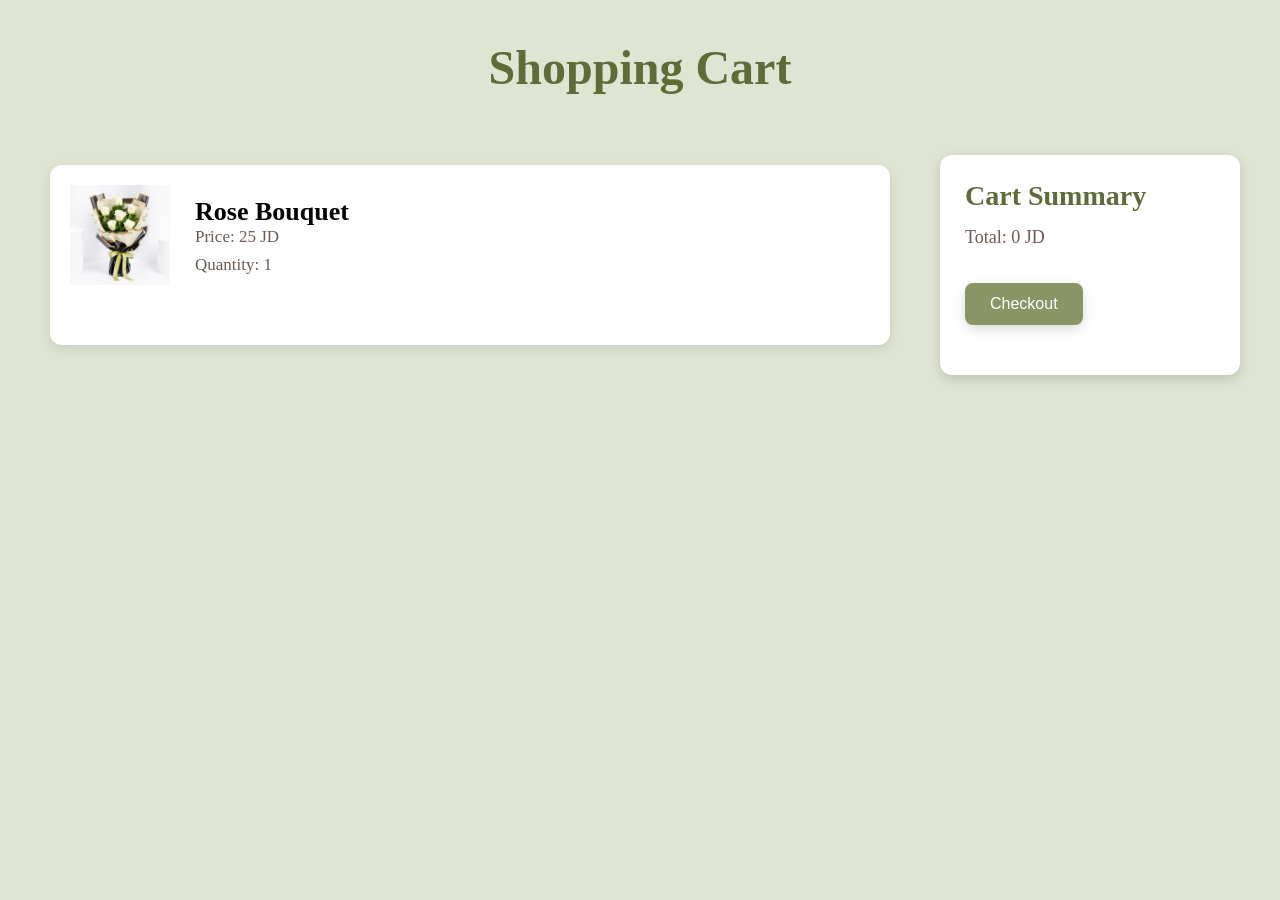
==== pages/website/cart.html @ 5d1400f2 "Update cart and home page" ====
<!DOCTYPE html>
<html lang="en">

<head>
    <meta charset="UTF-8">
    <title>Flover-Cart</title>
    <meta name="viewport" content="width=device-width, initial-scale=1.0">
    <link rel="stylesheet" href="../../css/website/style.css">
</head>
<body>
    <h1>Shopping Cart</h1>
    <section class="cart">
        <div class="cart-items">

    <div class="cart-item">
        <img src="../../images/bouquet-of-white-roses_1.webp" alt="Rose Bouquet">
        <div class="cart-item-info">
        <h3>Rose Bouquet</h3>
        <p>Price: 25 JD</p>
        <p>Quantity: 1</p>
    </div>
    </div>

</div>

        <div class="cart-summary">
         <h2>Cart Summary</h2>
        <p>Total: <span id="cart-total">0 JD</span></p>
        <a href="checkout.html">Checkout</a>
        </div>
    </section>

    <script src="../../js/website/main.js"></script>
</body>

</html>
---- css/website/style.css ----
* {
    margin: 0;
    padding: 0;
    box-sizing: border-box;
}

html,
body {
    margin: 0;
    padding: 0;
    background-color: #dfe5d2;
}
/* =========================
   FLOWER GROUP
========================= */

.group-Flower {
    display: flex;
    gap: 50px;
    justify-content: center;
}

.flower-card img {
    width: 250px;
    height: 250px;
    object-fit: cover;
}

/* =========================
   Graduate GROUP
========================= */

.group-graduate{
    display: flex;
    gap: 20px;
    justify-content: center;
}

.graduate-card img {
    width: 18vw;
    height: 320px;
    object-fit: cover;
}
/* =========================
   Teddy GROUP
========================= */

.group-teddy {
    display: flex;
    gap: 50px;
    justify-content: center;
}

.teddy-card img {
      width: 250px;
    height: 250px;
    object-fit: cover;

}

/* =========================
   Gift GROUP
========================= */

.group-gift {
    display: flex;
    gap: 50px;
    justify-content: center;
}

.gift-card img {
       width: 250px;
    height: 250px;
    object-fit: cover;

}


/* =========================
   NAVIGATION
========================= */

nav {
    font-family: 'Lora', serif;
    display: flex;
    align-items: center;
    justify-content: space-between;
    padding: 15px 30px;
}

.logo {
    display: flex;
    align-items: center;
    gap: 8px;
}

.logo img {
    width: 65px;
    height: 65px;
    object-fit: contain;
    display: block;
}

.logo h1 {
    font-family: 'Cormorant Garamond', serif;
    font-size: 42px;
    font-weight: 600;
    color: #606C38;
    margin: 0;
}
.nav-links {
    display: flex;
    gap: 40px;
    list-style: none;
    margin: 0;
    padding: 0;
}

.nav-links a {
    font-family: 'Lora', serif;
    font-size: 22px;
    font-weight: 600;
    text-decoration: none;
    cursor: pointer;
    color: #606C38;
}
.nav-links a:hover {
    color: #4A3B3B;
}


/* =========================
   MENU BUTTON
========================= */

.menu-toggle {
    display: none;
    background: none;
    border: none;
    font-size: 100px;
    color: #606C38;
    cursor: pointer;
    padding: 0;
}


/* =========================
   HERO
========================= */

.hero-image {
    position: relative;
    width: 100%;
    overflow: hidden;
}

.hero-image img {
    width: 100%;
    height: clamp(600px, 90vh, 800px);
    object-fit: cover;
    object-position: center;
    display: block;
    animation: flowerZoom 2s ease;
}

.hero-content {
    font-family: 'Lora', serif;
    position: absolute;
    top: 50%;
    left: 50%;
    transform: translate(-50%, -50%);
    width: 90%;
    text-align: center;
}

.hero-content h1 {
    font-size: clamp(30px, 6vw, 50px);
font-family: 'Cormorant Garamond', serif;
    color: #FFF8F0;
    margin: 0 0 20px;
}

.hero-content p {
   
    font-size: clamp(18px, 2vw, 29px);
    color: #FFF8F0;
    margin: 0 auto 25px;
    max-width: 900px;
     font-family: 'Cormorant Garamond', serif;
}

.hero-content a {
    display: inline-block;
    padding: 14px 30px;
    background-color: #8B5E83;
    color: white;
    text-decoration: none;
    border-radius: 8px;
    font-size: clamp(16px, 2vw, 20px);
    font-weight: bold;
    box-shadow: 0 5px 12px rgba(0, 0, 0, 0.3);
}


/* =========================
   FEATURED FLOWERS
========================= */

body {
    font-family: Arial;
}

.featured-Flower {
    text-align: center;
    font-size: 60px;
    background-color: #dfe5d2;
     margin-bottom: 150px;
}

.featured-Flower img {
    display: block;
    margin: auto;
}

.flower-card {
    text-align: center;
    transition: 0.3s;
}

.flower-card:hover {
    transform: scale(1.05);
}

.flower-card h3 {
    color: #4A3B3B;
     font-family: 'Cormorant Garamond', serif;
     font-size: 20px;
}

.flower-card p {
    color: #6B5B53;
     font-family: 'Lora', serif;
      font-size: 15px;
}

.featured-Flower h2 {
    text-align: center;
    padding: 15px 30px;
   font-size:  38px;
   font-family: 'Cormorant Garamond', serif;
    color: #606C38;
}

/*==================
Graduate flowers
====================*/
.graduate-flowers {
     text-align: center;
    font-size: 60px;
    background-color: #dfe5d2;
     margin-bottom: 150px;
}

.group-graduate img {
    
    display: block;
    margin: auto;
}

.graduate-card {
    text-align: center;
    transition: 0.3s;
}

.graduate-card:hover {
    transform: scale(1.05);
}

.graduate-card h3 {
    color: #4A3B3B;
     font-family: 'Cormorant Garamond', serif;
     font-size: 20px;
}

.graduate-card p {
    color: #6B5B53;
     font-family: 'Lora', serif;
      font-size: 15px;
}

.graduate-flowers h2 {
    text-align: center;
    padding: 15px 30px;
   font-size:  38px;
    color: #606C38;
    font-family: 'Cormorant Garamond', serif;
}

/*===================
Teddy bears
=================*/
.teddy-Flower {
    text-align: center;
    font-size: 60px;
    background-color: #dfe5d2;
     margin-bottom: 150px;
}
.teddy-Flower img {
    display: block;
    margin: auto;
}

.teddy-card {
    text-align: center;
    transition: 0.3s;
}

.teddy-card:hover {
    transform: scale(1.05);
}

.teddy-card h3 {
    color: #4A3B3B;
     font-family: 'Cormorant Garamond', serif;
     font-size: 20px;
}

.teddy-card p {
    color: #6B5B53;
     font-family: 'Lora', serif;
     font-size: 15px;
}


.teddy-Flower h2 {
    text-align: center;
    padding: 15px 30px;
    font-size:  38px;
    color: #606C38;
    font-family: 'Cormorant Garamond', serif;
}

/*===========
gift-Flower
==============*/

.gift-Flower {
    text-align: center;
    font-size: 60px;
    background-color: #dfe5d2;
     margin-bottom: 150px;
}

.gift-Flower img {
    display: block;
    margin: auto;
}

.gift-card {
    text-align: center;
    transition: 0.3s;
}

.gift-card:hover {
    transform: scale(1.05);
}

.gift-card h3 {
   color: #4A3B3B;
    font-family: 'Cormorant Garamond', serif;
    font-size: 20px;
}

.gift-card p {
    color: #6B5B53;
     font-family: 'Lora', serif;
     font-size: 15px;

}

.gift-Flower h2 {
    text-align: center;
    padding: 15px 30px;
   font-size: 38px;
    color: #606C38;
    font-family: 'Cormorant Garamond', serif;
}



/* =========================
   CATEGORIES
========================= */

.categories {
    padding: 60px 40px;
    background-color: #dfe5d2;
     margin-bottom: 150px;
}

.categories h2 {
    text-align: center;
    padding: 15px 30px;
    font-size: 38px;
    color: #606C38;
    font-family: 'Cormorant Garamond', serif;
}

.category-group {
    display: flex;
    gap: 50px;
    justify-content: center;
}

.category-group img {
      width: 250px;
    height: 250px;
    object-fit: cover;

}

.category {
    text-align: center;
    transition: 0.3s;
}

.category h3 {
    text-align: center;
    padding: 15px 30px;
    font-size: 20px;
    color: #606C38;
}

/* =========================
 Footer
========================= */
footer {
    display: flex;
    justify-content: center;
    gap: 200px;
    padding: 200px;
    background-color: #606C38;
    color: white;
    font-family: 'Lora', serif;
}

footer div {
    display: flex;
    flex-direction: column;
    gap: 10px;
}

footer a {
    color: white;
    text-decoration: none;
}
footer a:hover {
    color: #dfe5d2;
}
footer h3 {
    font-size: 30px;
    margin-bottom: 10px;
    font-family: 'Cormorant Garamond', serif;
}
footer h2 {
    font-size: 45px;
    margin-bottom: 10px;
    font-family: 'Cormorant Garamond', serif; 
}
/*============
search
==============*/
.search-button {
    background: none;
    border: none;
    cursor: pointer;
    color: #606C38;
    padding: 0;
    display: flex;
    align-items: center;
}

.search-button:hover {
    color: #4A3B3B;
}

.cart-button {
    color: #606C38;
    display: flex;
    align-items: center;
    text-decoration: none;
}

.cart-button:hover {
    color: #4A3B3B;
}

/* =========================
   ANIMATIONS
========================= */

@keyframes flowerZoom {
    from {
        transform: scale(1.05);
    }

    to {
        transform: scale(1);
    }
}

/* =========================
   SHOPPING CART
========================= */

.cart {
    display: flex;
    gap: 40px;
    padding: 40px;
}
.cart-items {
    flex: 1;
    padding: 10px;
}

.cart-item {
    min-height: 180px;
    width: 100%;
    margin-bottom: 20px;
    display: flex;
    background-color: white;
    padding: 20px;
    border-radius: 12px;
    box-shadow: 0 4px 12px rgba(0, 0, 0, 0.1);
    flex-direction: row;
}
.cart-item p {
    font-family: 'Lora', serif;
    font-size: 17px;
    color: #6B5B53;
     margin-bottom: 8px;

}
.cart-item img {
    width: 100px;
    height: 100px;
    object-fit: cover;
     
}
.cart-item-info{
     padding: 12px 25px;
}

.cart-summary {
    width: 300px;
    background-color: white;
    padding: 25px;
    border-radius: 12px;
    box-shadow: 0 4px 12px rgba(0, 0, 0, 0.15);
    

}
.cart-summary h2 {
    color: #606C38;
     font-size: 28px;
     font-family: 'Cormorant Garamond', serif;
      margin-bottom: 15px;
}

.cart-summary p {
    font-size: 18px;
    font-family: 'Lora', serif;
    color: #6B5B53;
    margin-bottom: 20px;
}
.cart-item h3 {
    font-family: 'Cormorant Garamond', serif;
    font-size: 26px;
}

.cart-summary a {
    display: inline-block;
    padding: 12px 25px;
   background-color: #8A9565;
   color: white;
   text-decoration: none;
    border-radius: 8px;
    box-shadow: 0 4px 12px rgba(0, 0, 0, 0.15);
    margin-top: 15px;
    transition: 0.3s;
}
.cart-summary a:hover {
    background-color: #606C38;
}
body > h1 {
    text-align: center;
    color: #606C38;
     margin-top: 40px;
     margin-bottom: 20px;
     font-family: 'Cormorant Garamond', serif;
     font-size: 48px;


}



/* =========================
   RESPONSIVE DESIGN
========================= */

@media (max-width: 768px) {

    /* NAVIGATION */
    nav {
        padding: 10px 20px;
        position: relative;
    }

    .logo img {
        width: 70px;
    }

    .logo h1 {
        font-size: 30px;
    }

    .menu-toggle {
        display: block;
        font-size: 35px;
    }

    .nav-links {
        display: none;
        position: absolute;
        top: 100%;
        right: 20px;
        flex-direction: column;
        gap: 15px;
        background-color: white;
        padding: 20px;
        border-radius: 10px;
        box-shadow: 0 5px 15px rgba(0, 0, 0, 0.15);
        z-index: 10;
    }

    .nav-links.active {
        display: flex;
    }

    .nav-links a {
        font-size: 18px;
    }


    /* HERO */

    .hero-image img {
        width: 100%;
        height: 600px;
        object-fit: cover;
    }

    .hero-content {
        width: 90%;
    }

    .hero-content h1 {
        font-size: 42px;
        margin-bottom: 15px;
    }

    .hero-content p {
        font-size: 18px;
        line-height: 1.5;
        margin-bottom: 20px;
    }

    .hero-content a {
        font-size: 17px;
        padding: 12px 25px;
    }


    /* CATEGORIES */

    .categories {
        padding: 40px 20px;
    }

    .categories h2 {
        font-size: 32px;
        padding: 10px;
    }

    .category-group {
        display: grid;
        grid-template-columns: 1fr 1fr;
        gap: 20px;
    }

    .category-group img {
        width: 100%;
        height: 170px;
        object-fit: cover;
    }

    .category h3 {
        font-size: 18px;
        padding: 8px;
    }


    /* FEATURED FLOWERS */

    .featured-Flower {
        padding: 40px 20px;
        font-size: 20px;
    }

    .featured-Flower h2 {
        font-size: 32px;
        padding: 10px;
    }

    .group-Flower {
        display: grid;
        grid-template-columns: 1fr 1fr;
        gap: 20px;
    }

    .flower-card img {
        width: 100%;
        height: 180px;
        object-fit: cover;
    }

    .flower-card h3 {
        font-size: 18px;
    }

    .flower-card p {
        font-size: 16px;
    }

    /*graduate*/
       

    .graduate-flowers{
        padding: 40px 20px;
        font-size: 20px;
    }

     .graduate-flowers h2 {
        font-size: 32px;
        padding: 10px;
    }

    .group-graduate {
        display: grid;
        grid-template-columns: 1fr 1fr;
        gap: 20px;
    }

    .graduate-card img {
        width: 100%;
        height: 180px;
        object-fit: cover;
    }

    .graduate-card h3 {
        font-size: 18px;
    }

    .graduate-card p {
        font-size: 16px;
    }

    /*teddy*/

    .teddy-Flower{
        padding: 40px 20px;
        font-size: 20px;
    }

     .teddy-Flower h2 {
        font-size: 32px;
        padding: 10px;
    }

    .group-teddy {
        display: grid;
        grid-template-columns: 1fr 1fr;
        gap: 20px;
    }

    .teddy-card img {
        width: 100%;
        height: 180px;
        object-fit: cover;
    }

    .teddy-card h3 {
        font-size: 18px;
    }

    .teddy-card p {
        font-size: 16px;
    }



     /*gift-Flower*/

      .gift-Flower{
        padding: 40px 20px;
        font-size: 20px;
    }

     .gift-Flower h2 {
        font-size: 32px;
        padding: 10px;
    }

    .group-gift {
        display: grid;
        grid-template-columns: 1fr 1fr;
        gap: 20px;
    }

    .gift-card img {
        width: 100%;
        height: 180px;
        object-fit: cover;
    }

    .gift-card h3 {
        font-size: 18px;
    }

    .gift-card p {
        font-size: 16px;
    }

}
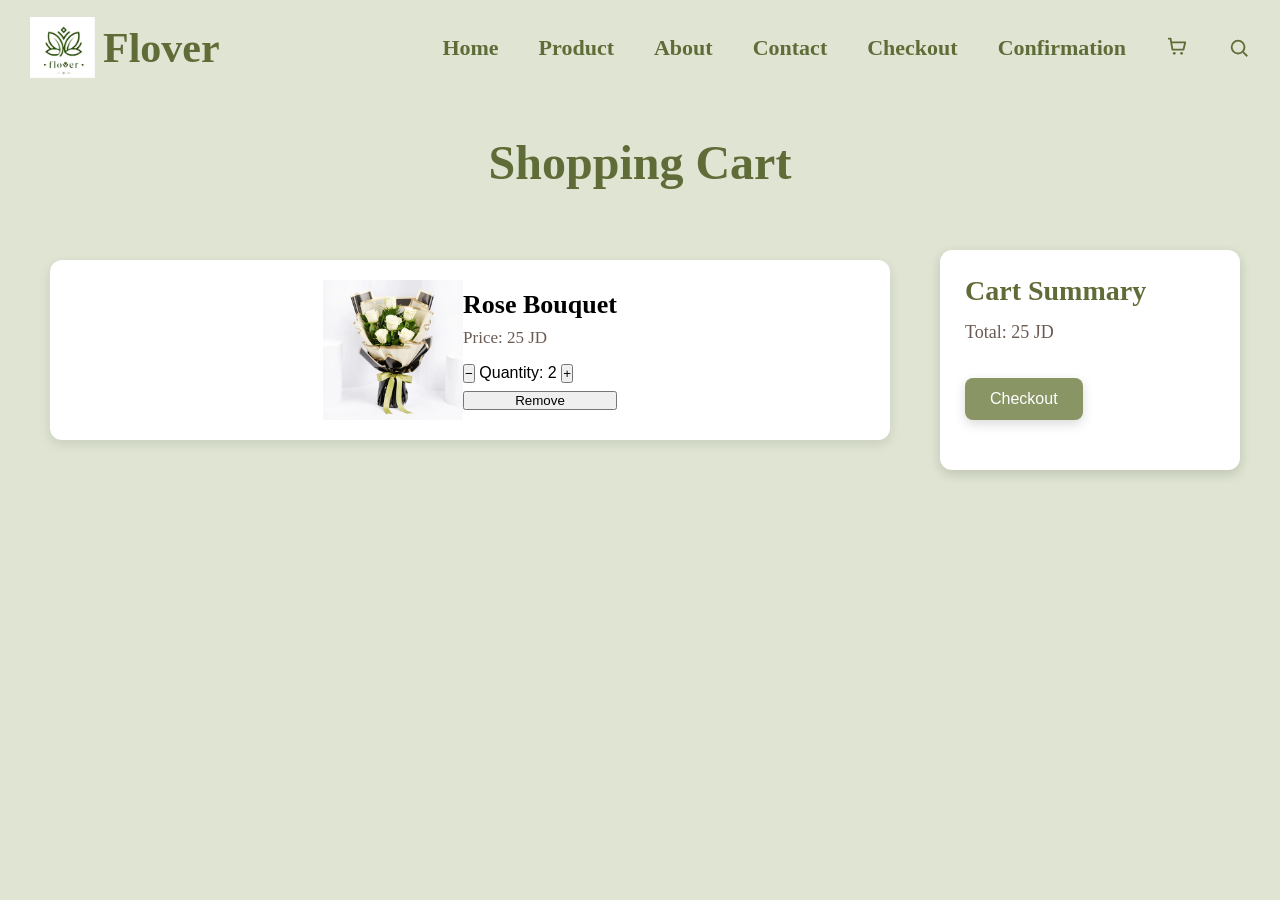
==== commit 7b1faaef: "Update cart and JavaScript" ====
--- a/pages/website/cart.html
+++ b/pages/website/cart.html
@@ -8,6 +8,81 @@
     <link rel="stylesheet" href="../../css/website/style.css">
 </head>
 <body>
+     <!-- =========================
+         NAVIGATION
+    ========================== -->
+
+    <nav>
+
+        <!-- Logo and Store Name -->
+        <div class="logo">
+
+            <img src="../../images/logo.png" alt="Flover logo">
+
+            <h1>Flover</h1>
+
+        </div>
+
+
+        <!-- Menu Button for Mobile -->
+        <button class="menu-toggle"  id="menuToggle">☰</button>
+
+
+        <!-- Navigation Links -->
+        <ul class="nav-links" id="navLinks">
+
+            <li>
+                <a href="index.html">Home</a>
+            </li>
+
+            <li>
+                <a href="product.html">Product</a>
+            </li>
+
+            <li>
+                <a href="about.html">About</a>
+            </li>
+
+            <li>
+                <a href="contact.html">Contact</a>
+            </li>
+
+            <li>
+                <a href="checkout.html">Checkout</a>
+            </li>
+
+             <li>
+                <a href="confirmation.html">Confirmation</a>
+            </li>
+
+           <li>
+    <a href="cart.html" class="cart-button" aria-label="Shopping Cart">
+        <svg width="22" height="22" viewBox="0 0 24 24" fill="none">
+            <path d="M3 4H5L7 16H19L21 8H6"
+                  stroke="currentColor"
+                  stroke-width="2"
+                  stroke-linecap="round"
+                  stroke-linejoin="round"/>
+            <circle cx="9" cy="20" r="1.5" fill="currentColor"/>
+            <circle cx="17" cy="20" r="1.5" fill="currentColor"/>
+        </svg>
+    </a>
+</li>
+
+            <!--search--> 
+       <button class="search-button" id="searchButton" aria-label="Search">
+    <svg width="22" height="22" viewBox="0 0 24 24" fill="none">
+        <circle cx="11" cy="11" r="7" stroke="currentColor" stroke-width="2"/>
+        <line x1="16.5" y1="16.5" x2="21" y2="21" stroke="currentColor" stroke-width="2"/>
+    </svg>
+</button>
+
+
+        </ul>
+
+       
+    </nav>
+
     <h1>Shopping Cart</h1>
     <section class="cart">
         <div class="cart-items">
@@ -17,7 +92,12 @@
         <div class="cart-item-info">
         <h3>Rose Bouquet</h3>
         <p>Price: 25 JD</p>
-        <p>Quantity: 1</p>
+        <div class="quantity-controls">
+    <button class="decrease">−</button>
+    <span class="quantity">1</span>
+    <button class="increase">+</button>
+</div>
+        <button class="remove-item">Remove</button>
     </div>
     </div>
 
--- a/css/website/style.css
+++ b/css/website/style.css
@@ -524,9 +524,11 @@
 .cart-items {
     flex: 1;
     padding: 10px;
+    align-items: center;
 }
 
 .cart-item {
+    justify-content: center;
     min-height: 180px;
     width: 100%;
     margin-bottom: 20px;
@@ -536,6 +538,7 @@
     border-radius: 12px;
     box-shadow: 0 4px 12px rgba(0, 0, 0, 0.1);
     flex-direction: row;
+    align-items: center;
 }
 .cart-item p {
     font-family: 'Lora', serif;
@@ -545,13 +548,15 @@
 
 }
 .cart-item img {
-    width: 100px;
-    height: 100px;
+    width: 140px;
+height: 140px;
     object-fit: cover;
      
 }
-.cart-item-info{
-     padding: 12px 25px;
+.cart-item-info {
+    display: flex;
+    flex-direction: column;
+    gap: 8px;
 }
 
 .cart-summary {
@@ -579,6 +584,7 @@
 .cart-item h3 {
     font-family: 'Cormorant Garamond', serif;
     font-size: 26px;
+    margin: 0;
 }
 
 .cart-summary a {
@@ -593,6 +599,34 @@
     transition: 0.3s;
 }
 .cart-summary a:hover {
+    background-color: #606C38;
+}
+.cart-item h2 {
+    font-family: 'Cormorant Garamond', serif;
+    font-size: 34px;
+    color: #606C38;
+    margin: 0;
+}
+.empty-cart {
+    text-align: center;
+}
+.empty-cart p {
+    font-family: 'Lora', serif;
+    font-size: 16px;
+    color: #6B5B53;
+    margin: 10px 0 0;
+}
+.empty-cart a {
+    display: inline-block;
+    margin-top: 20px;
+    padding: 12px 25px;
+    background-color: #8A9565;
+    color: white;
+    text-decoration: none;
+    border-radius: 8px;
+    transition: 0.3s;
+}
+.empty-cart a:hover {
     background-color: #606C38;
 }
 body > h1 {
@@ -845,9 +879,32 @@
         font-size: 16px;
     }
 
-}
-
-
-
-
-
+
+
+    .cart {
+    flex-direction: column;
+    padding: 20px;
+    gap: 25px;
+}
+.cart-summary {
+    width: 100%;
+}
+.cart-item {
+    padding: 15px;
+}
+.cart-item img {
+    width: 90px;
+    height: 90px;
+}
+
+body > h1 {
+    font-size: 38px;
+    margin-top: 25px;
+}
+
+}
+
+
+
+
+
